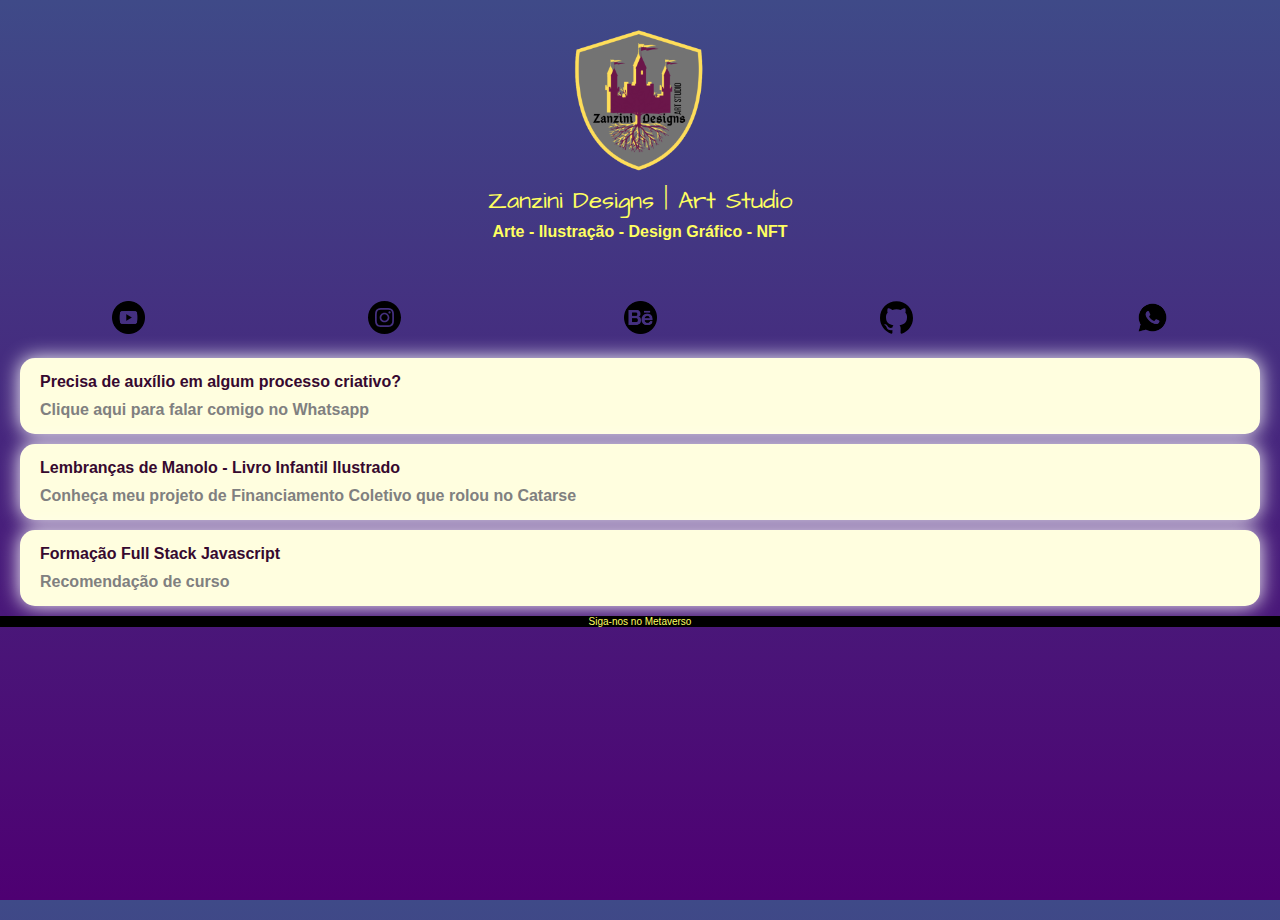
==== index.html @ a47ae32f "Add files via upload" ====
<!DOCTYPE html>
<html lang="en">

<head>
    <meta charset="UTF-8">
    <meta http-equiv="X-UA-Compatible" content="IE=edge">
    <meta name="viewport" content="width=device-width, initial-scale=1.0">
    <title>Zanzini Designs</title>


    <link rel="preconnect" href="https://fonts.googleapis.com">
    <link rel="preconnect" href="https://fonts.gstatic.com" crossorigin>
    <link href="https://fonts.googleapis.com/css2?family=Architects+Daughter&family=Raleway+family=Carter+One&display=swap" rel="stylesheet">
        
    <link rel="stylesheet" href="css/style.css">

    <!-- Global site tag (gtag.js) - Google Analytics -->
    <script async src="https://www.googletagmanager.com/gtag/js?id=G-JFS9HDY6W0"></script>
    <script>
        window.dataLayer = window.dataLayer || [];
        function gtag(){dataLayer.push(arguments);}
        gtag('js', new Date());

        gtag('config', 'G-JFS9HDY6W0');
    </script>
</head>
<body>
    <div class="profile">
        <img src="img/Zanzini_s_Designs__3_-removebg-preview.png" alt="Zanzini Designs" class="avatar">
        <h1>Zanzini Designs | Art Studio</h1>
        <h2>Arte - Ilustração - Design Gráfico - NFT </h2>
    </div>

    <ul class="social">
        <li>
            <a href="https://www.youtube.com/channel/UCiQf782A_qbGxat72Hdp2hQ">
                <img src="img/youtube.png" alt="Youtube">
            </a>
        </li>
        <li>
            <a href="https://www.instagram.com/zanzini_designs/">
                <img src="img/insta.svg" alt="Instagram">
            </a>
        </li>
        <li>
            <a href="https://www.behance.net/zanzinidesigns">
                <img src="img/behance.png" alt="Behance">
            </a>
        </li>
        <li>
            <a href="https://github.com/LeoZanzini">
                <img src="img/github.svg" alt="Github">
            </a>
        </li>
        <li>
            <a href="https://wa.me/5512991223705">
                <img src="img/whatsapp.png" alt="Whatsapp">
            </a>
        </li>
        

    </ul>

    <ul class="links-list">
        <li>
            <a href="https://wa.me/5512991223705">
                Precisa de auxílio em algum processo criativo?
                <span>Clique aqui para falar comigo no Whatsapp</span> 
            </a>
        </li>
        <li>
            <a href="https://www.catarse.me/lembrancas_de_manolo">
                Lembranças de Manolo - Livro Infantil Ilustrado
                <span>Conheça meu projeto de Financiamento Coletivo que rolou no Catarse</span> 
            </a>
        </li>
        <li>
            <a href="https://go.hotmart.com/C63605093G">
                Formação Full Stack Javascript
                <span>Recomendação de curso</span> 
            </a>
        </li>
    </ul>

    <footer class="footer">
        Siga-nos no Metaverso
    </footer>
</body>
</html>
---- css/style.css ----
* {
    margin: 0;
    padding: 0;
}

html, body {
    height: 100%;
}

body {
    font-family: 'Carter One', cursive;
font-family: 'Raleway', sans-serif;
    color: white;
    background: rgb(54,77,204);
    background: linear-gradient(180deg, rgb(63, 74, 136) 0%, rgb(78, 0, 114) 100%);
} 

.avatar {
    width: 160px;
    border-radius: 50px;
    
}

h1 {
    font-family: 'Architects Daughter', cursive;
    font-weight: 100;
    font-size: 24px;
    margin-bottom: 5px;
}

h2 {
    font-size: 16px;
    }

.profile {
    margin-top: 20px;
    text-align: center;
    color: rgb(255, 255, 96);
    margin-bottom: 60px;
}

.social {
    display: flex;
    justify-content: space-around;
    list-style: none;
    margin: 20px 0;
}

.social img {
    width: 33px;
}

.links-list {
    list-style: none;
    
}

.links-list li a {
    background-color: rgb(255, 254, 223);
    display: block;
    text-decoration: none;
    color: rgb(54, 9, 47);
    font-weight: bold;
    
    padding: 15px 20px;
    border-radius: 15px;
    box-shadow: 0 0 20px white;
  
}

.links-list li {
    margin: 10px 20px;
}

.links-list li a span {
color: grey;
display: block;
margin-top: 10px;

}

.footer {
    background: black;
    text-align: center;
    font-size: 10px;
    color: rgb(255, 255, 96);
    
}
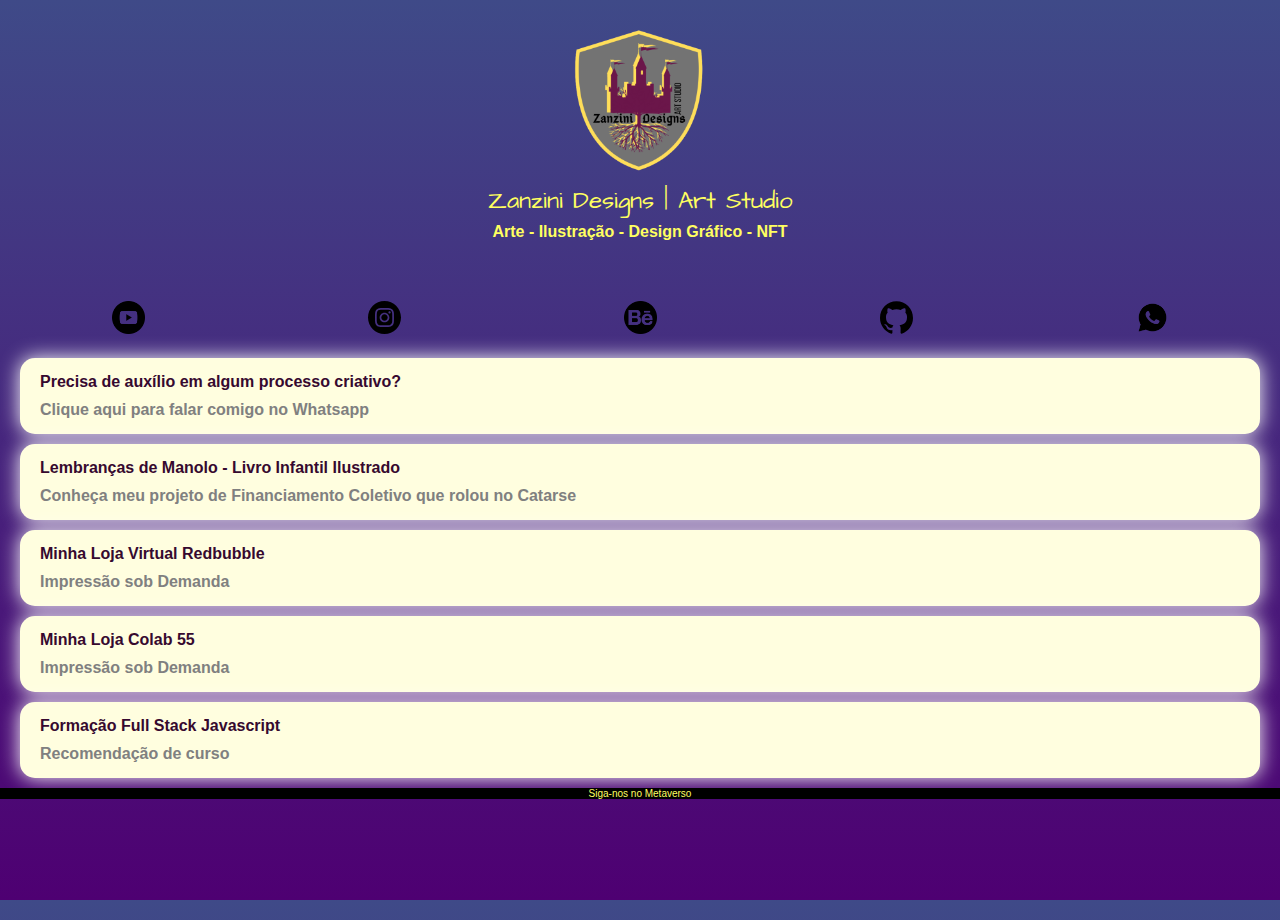
==== commit d1902aa1: "Update index.html" ====
--- a/index.html
+++ b/index.html
@@ -75,6 +75,18 @@
             </a>
         </li>
         <li>
+            <a href="https://www.redbubble.com/people/ZanziniDesigns">
+                Minha Loja Virtual Redbubble
+                <span>Impressão sob Demanda</span> 
+            </a>
+        </li>
+        <li>
+            <a href="https://www.colab55.com/@leonardozanzini">
+                Minha Loja Colab 55
+                <span>Impressão sob Demanda</span> 
+            </a>
+        </li>
+        <li>
             <a href="https://go.hotmart.com/C63605093G">
                 Formação Full Stack Javascript
                 <span>Recomendação de curso</span> 
@@ -86,4 +98,4 @@
         Siga-nos no Metaverso
     </footer>
 </body>
-</html>+</html>
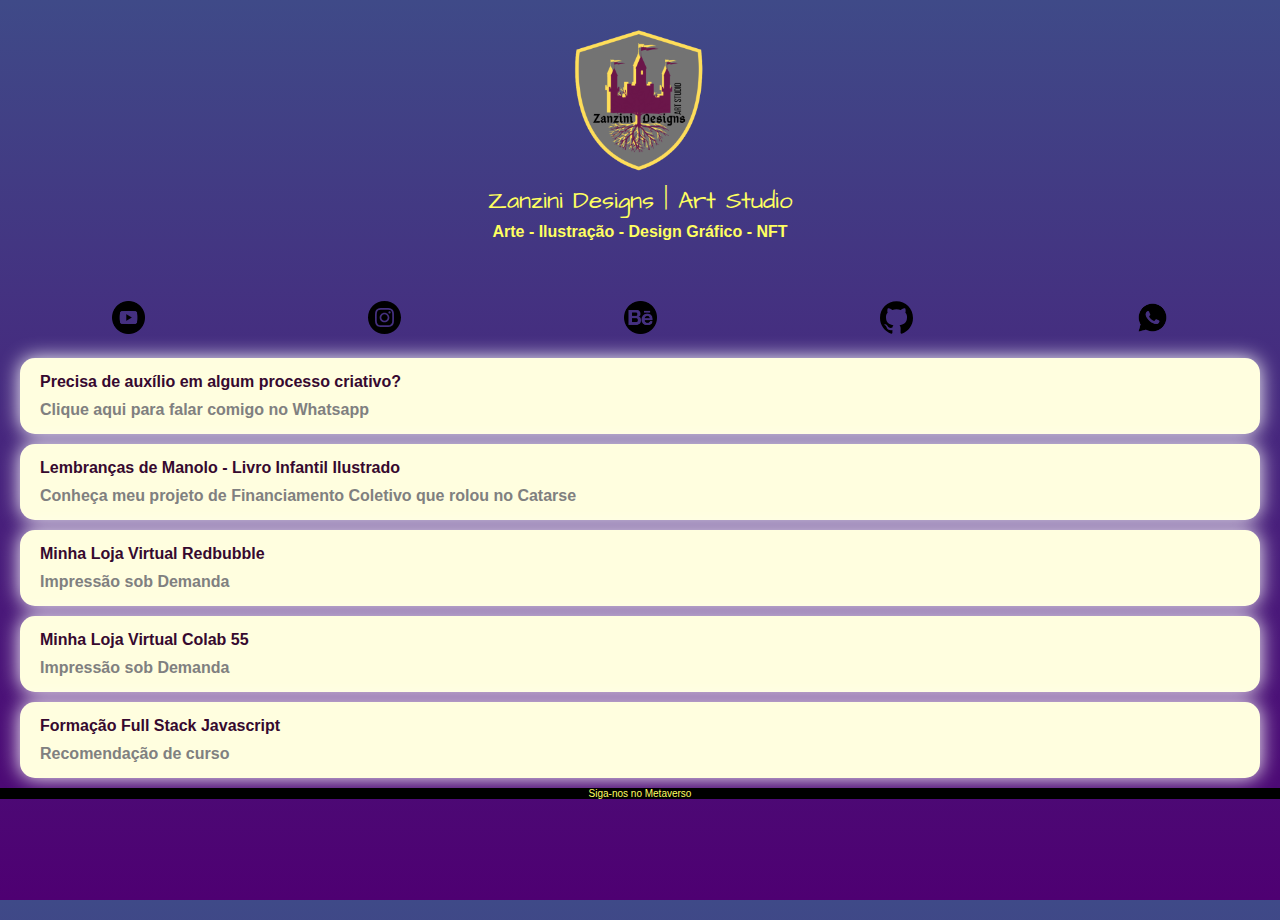
==== commit 0649e17d: "Update index.html" ====
--- a/index.html
+++ b/index.html
@@ -82,7 +82,7 @@
         </li>
         <li>
             <a href="https://www.colab55.com/@leonardozanzini">
-                Minha Loja Colab 55
+                Minha Loja Virtual Colab 55
                 <span>Impressão sob Demanda</span> 
             </a>
         </li>
